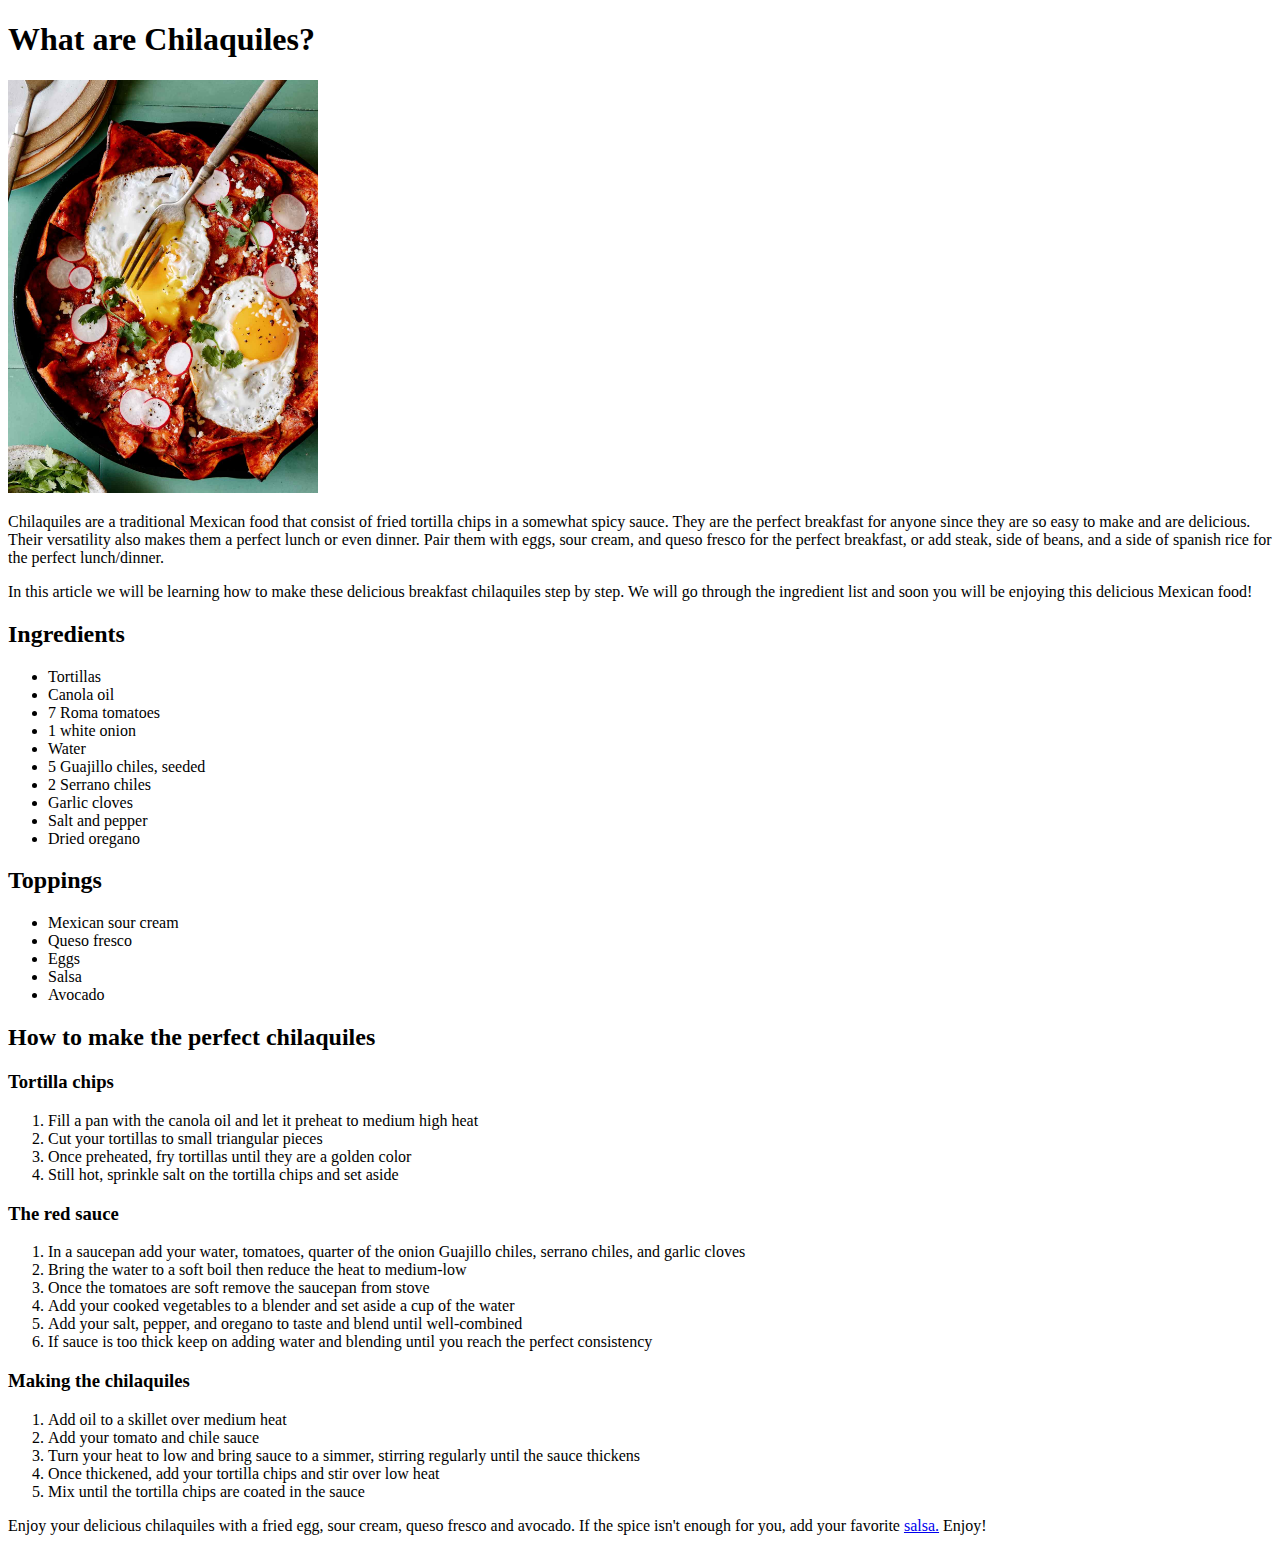
==== recipes/chilaquiles.html @ 776a20d6 "Finish chilaquiles recipe" ====
<!DOCTYPE html>
<html lang="en">
<head>
    <meta charset="UTF-8">
    <meta name="viewport" content="width=device-width, initial-scale=1.0">
    <title>Chilaquiles recipe</title>
</head>
<body>
    <h1>What are Chilaquiles?</h1>
    <img src="./chilaquiles.jpg" alt="Chilaquiles" width="310">
    <p>
        Chilaquiles are a traditional Mexican food that consist of fried
        tortilla chips in a somewhat spicy sauce. They are the perfect breakfast
        for anyone since they are so easy to make and are delicious. Their
        versatility also makes them a perfect lunch or even dinner. Pair them
        with eggs, sour cream, and queso fresco for the perfect breakfast, or
        add steak, side of beans, and a side of spanish rice for the perfect
        lunch/dinner. 
    </p>
    <p>
        In this article we will be learning how to make these delicious breakfast 
        chilaquiles step by step. We will go through the ingredient list and soon 
        you will be enjoying this delicious Mexican food!
    </p>
    <h2>Ingredients</h2>
    <ul>
        <li>Tortillas</li>
        <li>Canola oil</li>
        <li>7 Roma tomatoes</li>
        <li>1 white onion</li>
        <li>Water</li>
        <li>5 Guajillo chiles, seeded</li>
        <li>2 Serrano chiles</li>
        <li>Garlic cloves</li>
        <li>Salt and pepper</li>
        <li>Dried oregano</li>
    </ul>
    <h2>Toppings</h2>
    <ul>
        <li>Mexican sour cream</li>
        <li>Queso fresco</li>
        <li>Eggs</li>
        <li>Salsa</li>
        <li>Avocado</li>
    </ul>
    <h2>How to make the perfect chilaquiles
        <h3>Tortilla chips</h3>
        <ol>
            <li>
                Fill a pan with the canola oil and let it preheat to 
                medium high heat
            </li>
            <li>
                Cut your tortillas to small triangular pieces
            </li>
            <li>
                Once preheated, fry tortillas until they are a golden color
            </li>
            <li>
                Still hot, sprinkle salt on the tortilla chips and set aside
            </li>
        </ol>
        <h3>The red sauce</h3>
        <ol>
            <li>
                In a saucepan add your water, tomatoes, quarter of the onion
                Guajillo chiles, serrano chiles, and garlic cloves
            </li>
            <li>
                Bring the water to a soft boil then reduce the heat to medium-low
            </li>
            <li>
                Once the tomatoes are soft remove the saucepan from stove
            </li>
            <li>
                Add your cooked vegetables to a blender and set aside a cup 
                of the water
            </li>
            <li>
                Add your salt, pepper, and oregano to taste and blend until 
                well-combined
            </li>
            <li>
                If sauce is too thick keep on adding water and blending until
                you reach the perfect consistency
            </li>
        </ol>
        <h3>Making the chilaquiles</h3>
        <ol>
            <li>
                Add oil to a skillet over medium heat
            </li>
            <li>
                Add your tomato and chile sauce
            </li>
            <li>
                Turn your heat to low and bring sauce to a simmer, stirring
                regularly until the sauce thickens
            </li>
            <li>
                Once thickened, add your tortilla chips and stir over low heat
            </li>
            <li>
                Mix until the tortilla chips are coated in the sauce 
            </li>
        </ol>
    </h2>
    <p>
        Enjoy your delicious chilaquiles with a fried egg, sour cream, queso 
        fresco and avocado. If the spice isn't enough for you, add your
        favorite <a href="./salsa.html" target="_blank">salsa.</a> Enjoy!
    </p>
</body>
</html>
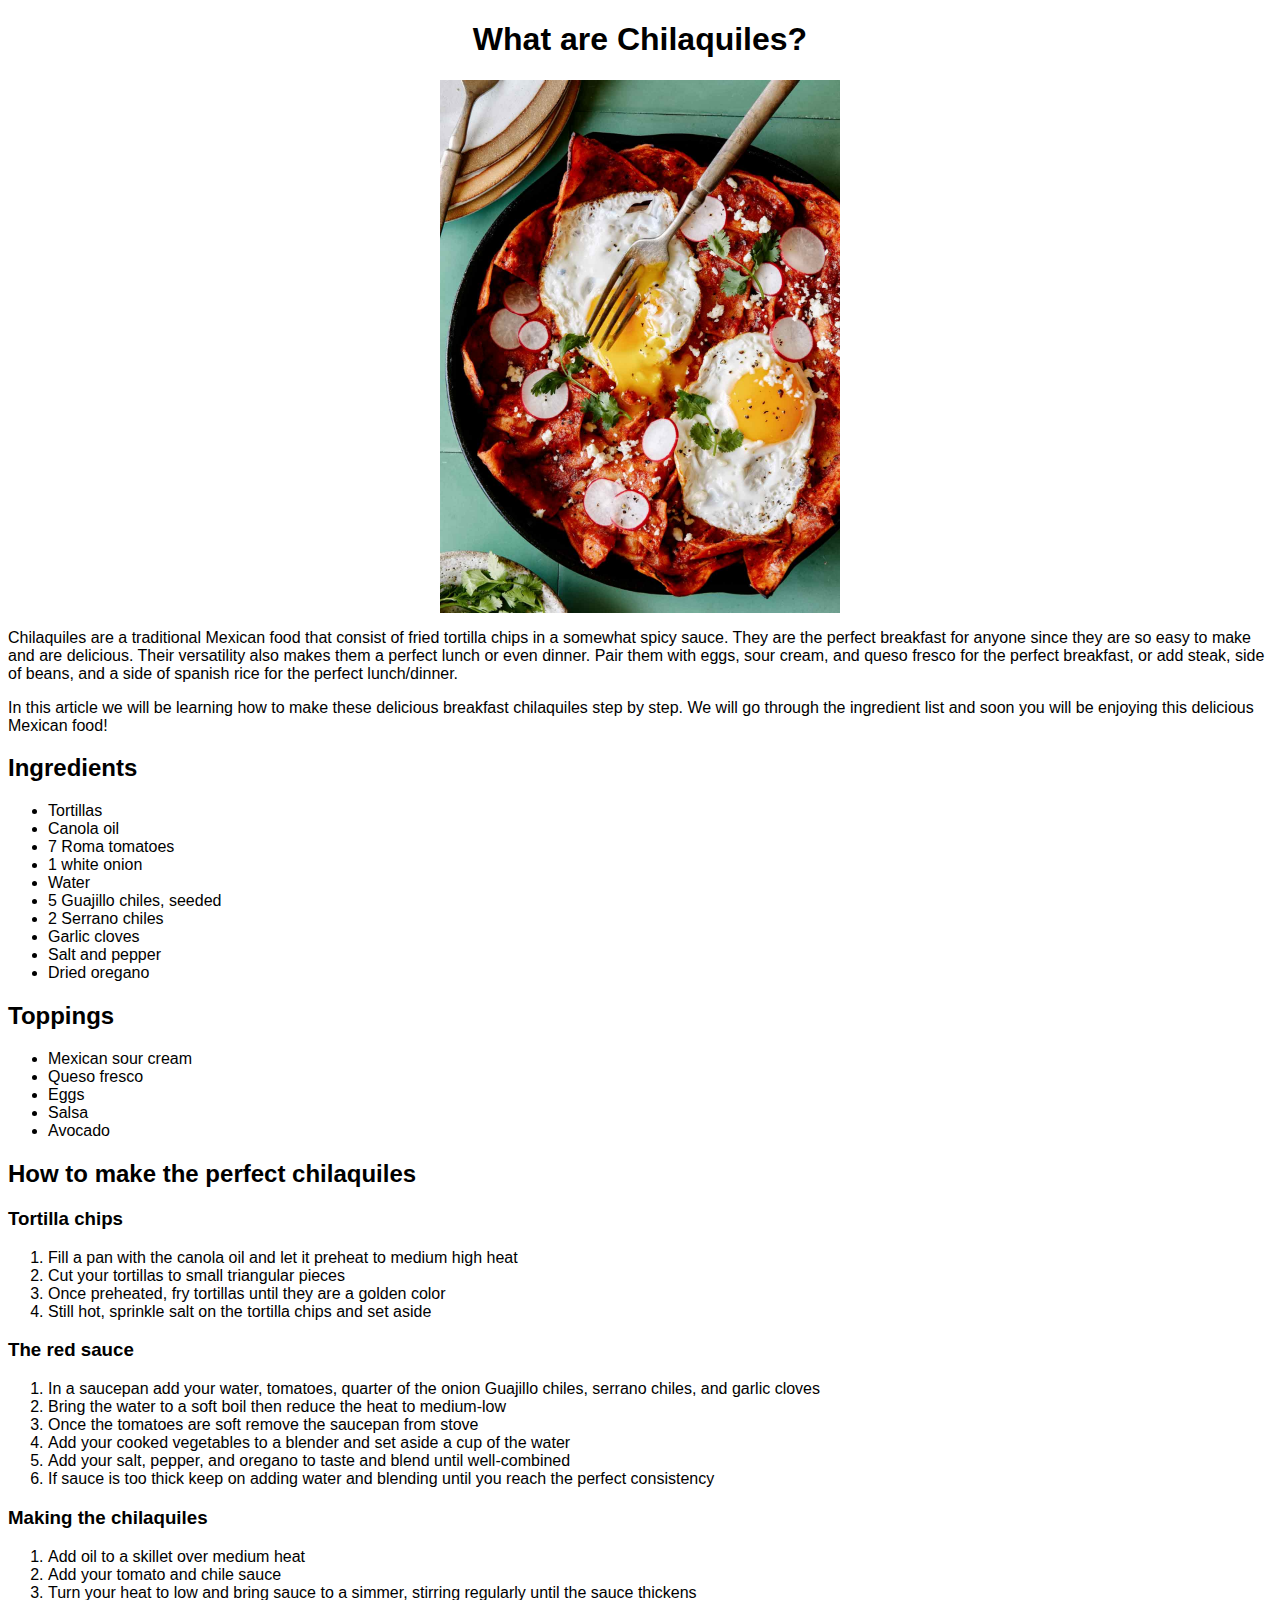
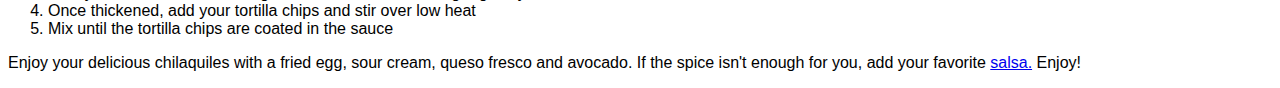
==== commit 88b12468: "add style to recipes website" ====
--- a/recipes/chilaquiles.html
+++ b/recipes/chilaquiles.html
@@ -1,13 +1,14 @@
 <!DOCTYPE html>
 <html lang="en">
 <head>
+    <link rel="stylesheet" href="style.css">
     <meta charset="UTF-8">
     <meta name="viewport" content="width=device-width, initial-scale=1.0">
     <title>Chilaquiles recipe</title>
 </head>
 <body>
-    <h1>What are Chilaquiles?</h1>
-    <img src="./chilaquiles.jpg" alt="Chilaquiles" width="310">
+    <h1 class="heading">What are Chilaquiles?</h1>
+    <img class="img"src="./chilaquiles.jpg" alt="Chilaquiles" width="310">
     <p>
         Chilaquiles are a traditional Mexican food that consist of fried
         tortilla chips in a somewhat spicy sauce. They are the perfect breakfast
--- a/recipes/style.css
+++ b/recipes/style.css
@@ -0,0 +1,15 @@
+body {
+    font-family: 'Trebuchet MS', Helvetica, sans-serif;
+}
+
+.heading {
+    text-align: center;
+}
+
+.img {
+    display: block;
+    margin-left: auto;
+    margin-right: auto;
+    width: 400px;
+    height: auto;
+}